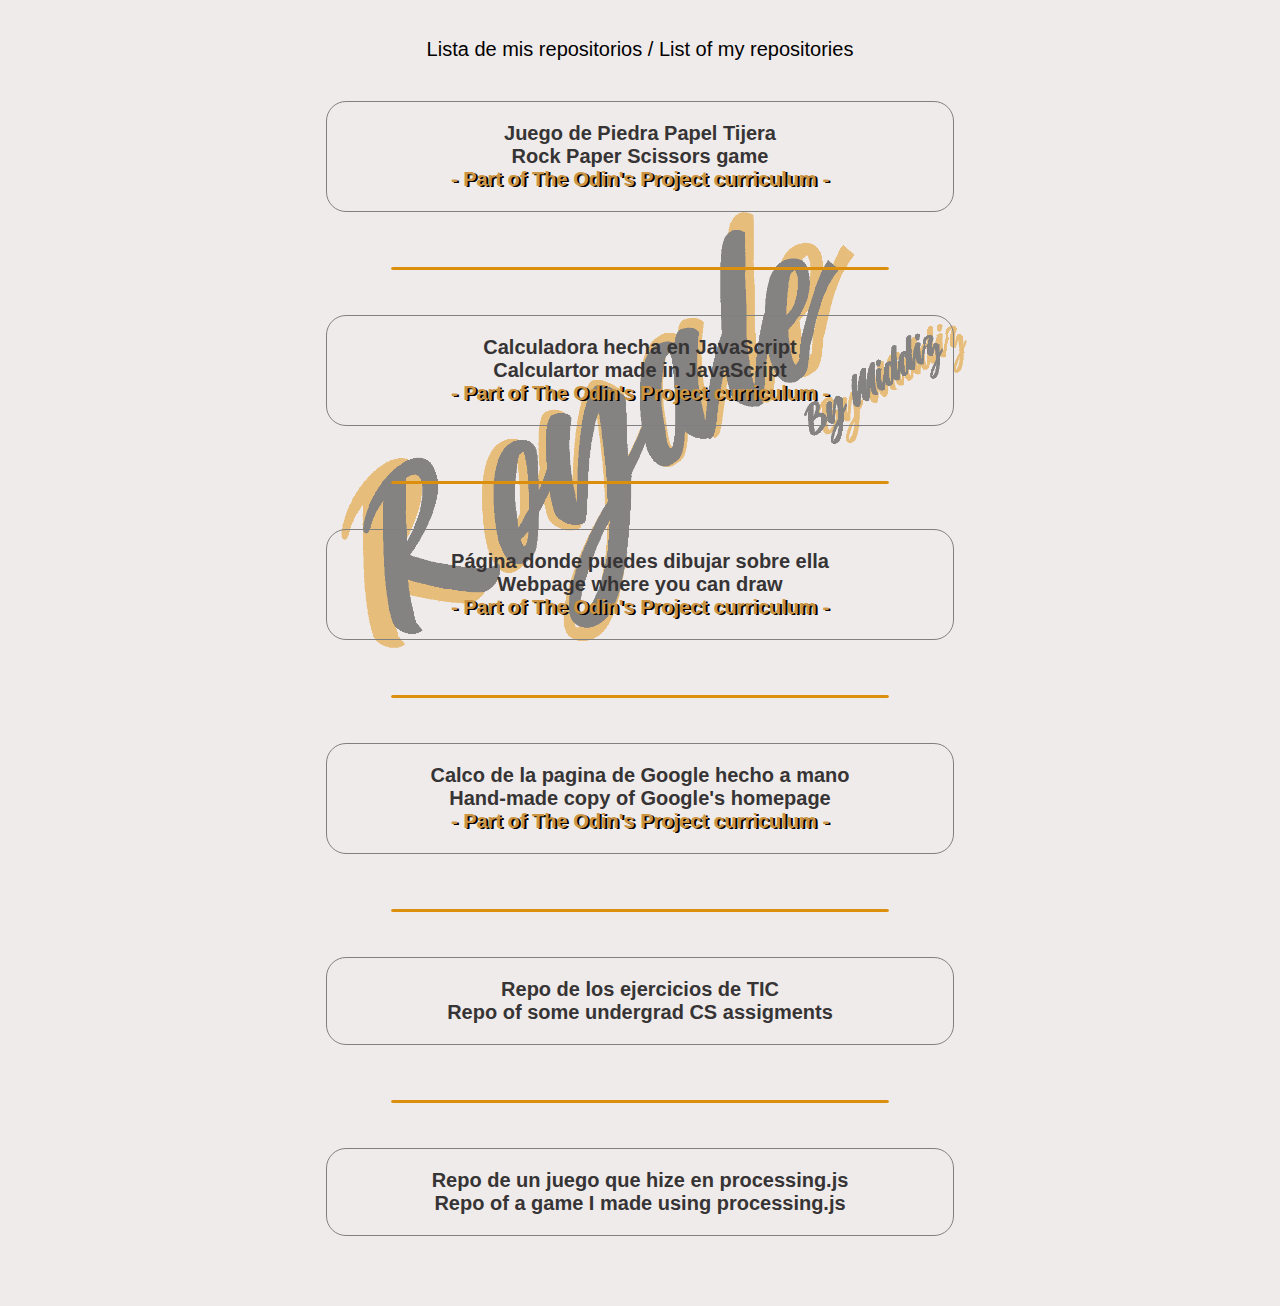
==== index.html @ 72c1b2c8 "Added calculator link" ====
<!DOCTYPE html>
<html>
    <head>
        <title>MiDDiz's projects index</title>
        <link rel="stylesheet" href="style.css">
        <link rel="shortcut icon" href="./assets/favicon.ico" type="image/x-icon">
    </head>
    <body>
        <div class="main-wrapper">
            <div class="header-repos"><ul class="repo-list">
                Lista de mis repositorios / List of my repositories
                <li class="link"><a href="https://middiz.github.io/RockPaperScissors">Juego de Piedra Papel Tijera <br> Rock Paper Scissors game <span class="odin-project"> <br>- Part of The Odin's Project curriculum -</span></a></li>
                <li><span class="breaker"></span></li>
                <li class="link"><a href="https://github.com/MiDDiz/OdinCalculator">Calculadora hecha en JavaScript <br> Calculartor made in JavaScript<span class="odin-project"> <br>- Part of The Odin's Project curriculum -</span></a></li>
                <li><span class="breaker"></span></li>
                <li class="link"><a href="https://middiz.github.io/Odin-Etch-A-Sketch">Página donde puedes dibujar sobre ella <br> Webpage where you can draw <span class="odin-project"> <br>- Part of The Odin's Project curriculum -</span></a></li>
                <li><span class="breaker"></span></li>
                <li class="link"><a href="https://middiz.github.io/odin-google-homepage">Calco de la pagina de Google hecho a mano <br> Hand-made copy of Google's homepage <span class="odin-project"> <br>- Part of The Odin's Project curriculum -</span></a></li>
                <li><span class="breaker"></span></li>
                <li class="link"><a href="https://github.com/MiDDiz/TIC-2Bach">Repo de los ejercicios de TIC <br> Repo of some undergrad CS assigments</a></li>
                <li><span class="breaker"></span></li>
                <li class="link"><a href="https://github.com/MiDDiz/JAVA.ProcessingGame">Repo de un juego que hize en processing.js <br> Repo of a game I made using processing.js</a></li>
            </ul></div>
        </div>
        
        <script src="main.js"></script>
    </body>
</html>
---- style.css ----
body{
    background:url(./assets/FirstLogo.png) fixed center;
    background-size: 80%;
    background-color: rgba(235, 229, 229, 0.753);
    font-family: Arial, Helvetica, sans-serif;
    font-size: 1.25em;
}
.main-wrapper{
    
    text-align: center;
}
.header-repos{
    
    position: absolute;
    left: 20%;
    right: 20%;
}
.odin-project{
    color: #cc9543;
    text-shadow: 2px 1px 0.5px black;
}

ul{
    list-style-type: none;
    margin: 1em;
    padding:0.5em;
}
.breaker{
    display: inline-block;
    margin: 0 auto;
    width: 70%;
    height: 1px;
    border: 1px solid #db8f0c;
    border-radius: 3.5px;
    background-color: #db8f0c;
    
}

.repo-list .link{
    padding: 1em;
    border: 1px solid grey;
    transition: 0.5s;
    border-radius: 1em;
    margin: 2em;
}

.repo-list .link:hover{
    background-color: #db8f0cc7;
    transition: 0.5s;
    /*transition-delay: 1s;*/
}
.repo-list a{
    text-decoration: dashed;
    font-weight: bolder;
}
a:link{
    color: rgb(54, 52, 52);
}
a:visited{
    color: rgb(54, 52, 52);
}
a:visited:hover{
    color: rgb(54, 52, 52);
}
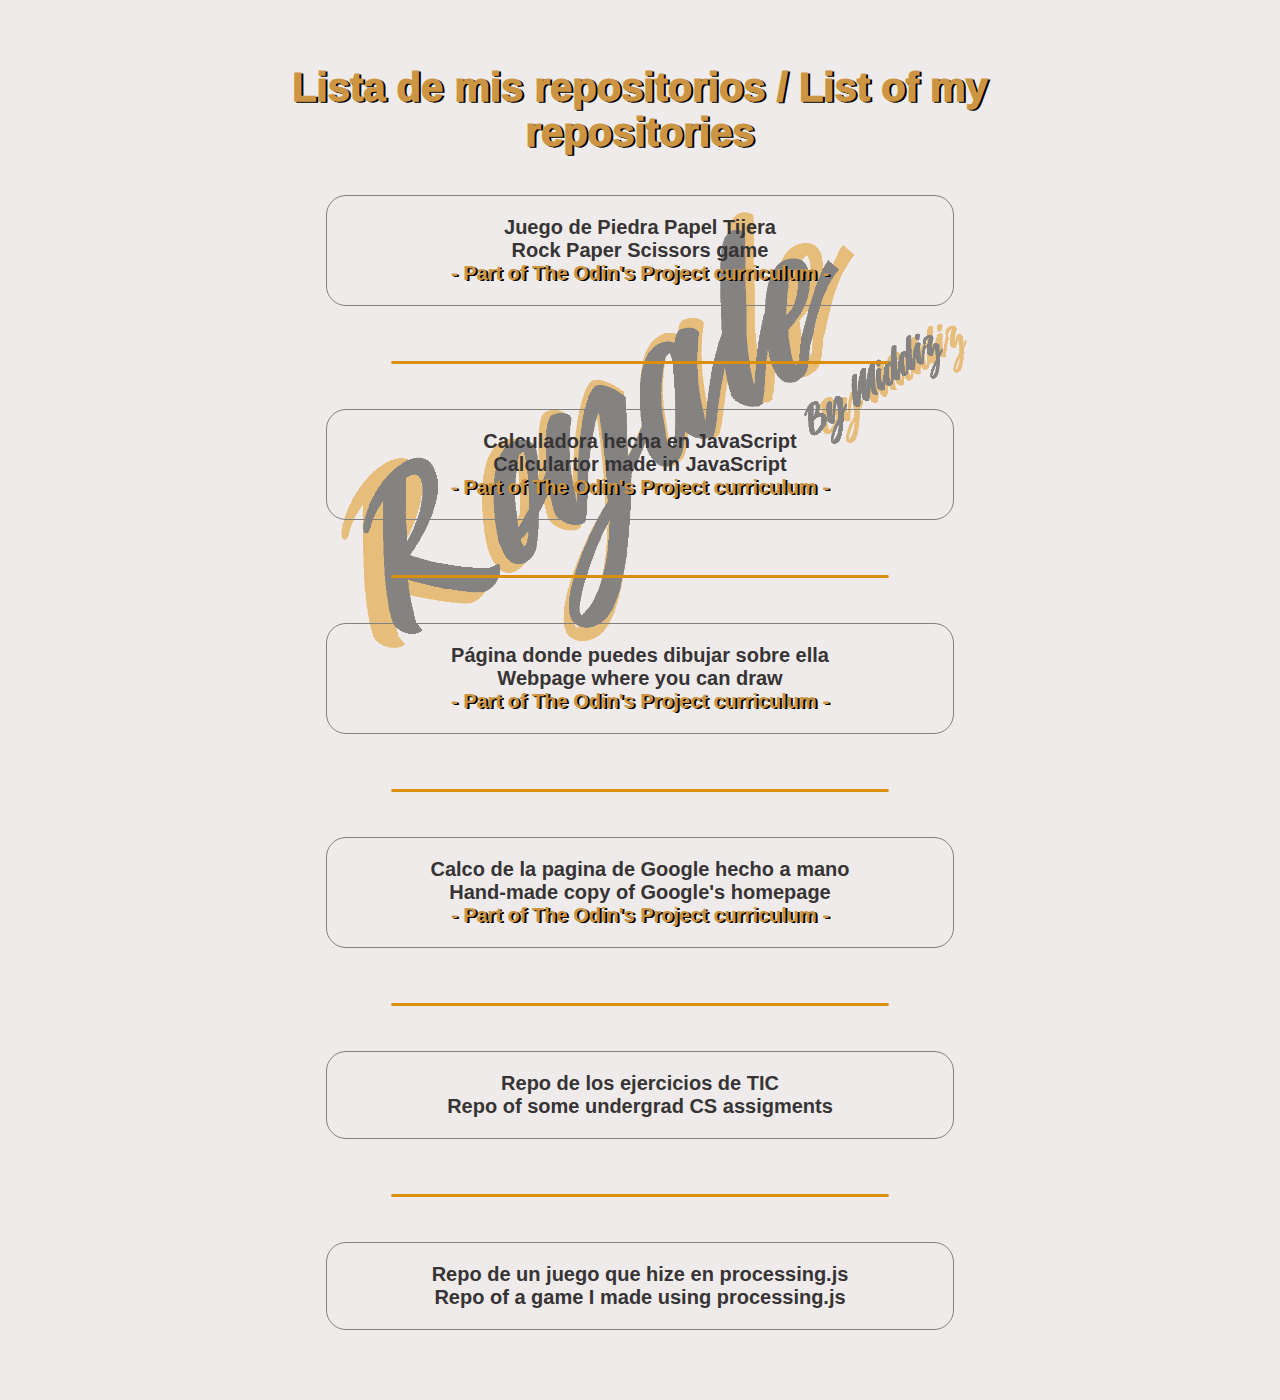
==== commit a0d2f5bd: "Merge branch 'master' of github.com:MiDDiz/main into Testing-blog" ====
--- a/index.html
+++ b/index.html
@@ -2,13 +2,13 @@
 <html>
     <head>
         <title>MiDDiz's projects index</title>
-        <link rel="stylesheet" href="style.css">
+        <link rel="stylesheet" href="./Styles/repo-style.css">
         <link rel="shortcut icon" href="./assets/favicon.ico" type="image/x-icon">
     </head>
     <body>
         <div class="main-wrapper">
             <div class="header-repos"><ul class="repo-list">
-                Lista de mis repositorios / List of my repositories
+                <h1>Lista de mis repositorios / List of my repositories</h1>
                 <li class="link"><a href="https://middiz.github.io/RockPaperScissors">Juego de Piedra Papel Tijera <br> Rock Paper Scissors game <span class="odin-project"> <br>- Part of The Odin's Project curriculum -</span></a></li>
                 <li><span class="breaker"></span></li>
                 <li class="link"><a href="https://github.com/MiDDiz/OdinCalculator">Calculadora hecha en JavaScript <br> Calculartor made in JavaScript<span class="odin-project"> <br>- Part of The Odin's Project curriculum -</span></a></li>
@@ -20,9 +20,10 @@
                 <li class="link"><a href="https://github.com/MiDDiz/TIC-2Bach">Repo de los ejercicios de TIC <br> Repo of some undergrad CS assigments</a></li>
                 <li><span class="breaker"></span></li>
                 <li class="link"><a href="https://github.com/MiDDiz/JAVA.ProcessingGame">Repo de un juego que hize en processing.js <br> Repo of a game I made using processing.js</a></li>
+                
             </ul></div>
         </div>
         
-        <script src="main.js"></script>
+        <script src="Scripts/main.js"></script>
     </body>
 </html>--- a/Styles/repo-style.css
+++ b/Styles/repo-style.css
@@ -0,0 +1,72 @@
+
+body{
+    background:url(../assets/FirstLogo.png) fixed center;
+    background-size: 80%;
+    background-color: rgba(235, 229, 229, 0.753);
+    font-family: Arial, Helvetica, sans-serif;
+    font-size: 1.25em;
+}
+.main-wrapper{
+    
+    text-align: center;
+}
+.header-repos{
+    
+    position: absolute;
+    left: 20%;
+    right: 20%;
+}
+h1{
+    font-size: 2em;
+    font-weight: 1000;
+    color: #cc9543;
+    text-shadow: 2px 1px 0.5px black;
+}
+
+.odin-project{
+    color: #cc9543;
+    text-shadow: 2px 1px 0.5px black;
+}
+
+ul{
+    list-style-type: none;
+    margin: 1em;
+    padding:0.5em;
+}
+.breaker{
+    display: inline-block;
+    margin: 0 auto;
+    width: 70%;
+    height: 1px;
+    border: 1px solid #db8f0c;
+    border-radius: 3.5px;
+    background-color: #db8f0c;
+    
+}
+
+.repo-list .link{
+    padding: 1em;
+    border: 1px solid grey;
+    transition: 0.5s;
+    border-radius: 1em;
+    margin: 2em;
+}
+
+.repo-list .link:hover{
+    background-color: #db8f0cc7;
+    transition: 0.5s;
+    /*transition-delay: 1s;*/
+}
+.repo-list a{
+    text-decoration: dashed;
+    font-weight: bolder;
+}
+a:link{
+    color: rgb(54, 52, 52);
+}
+a:visited{
+    color: rgb(54, 52, 52);
+}
+a:visited:hover{
+    color: rgb(54, 52, 52);
+}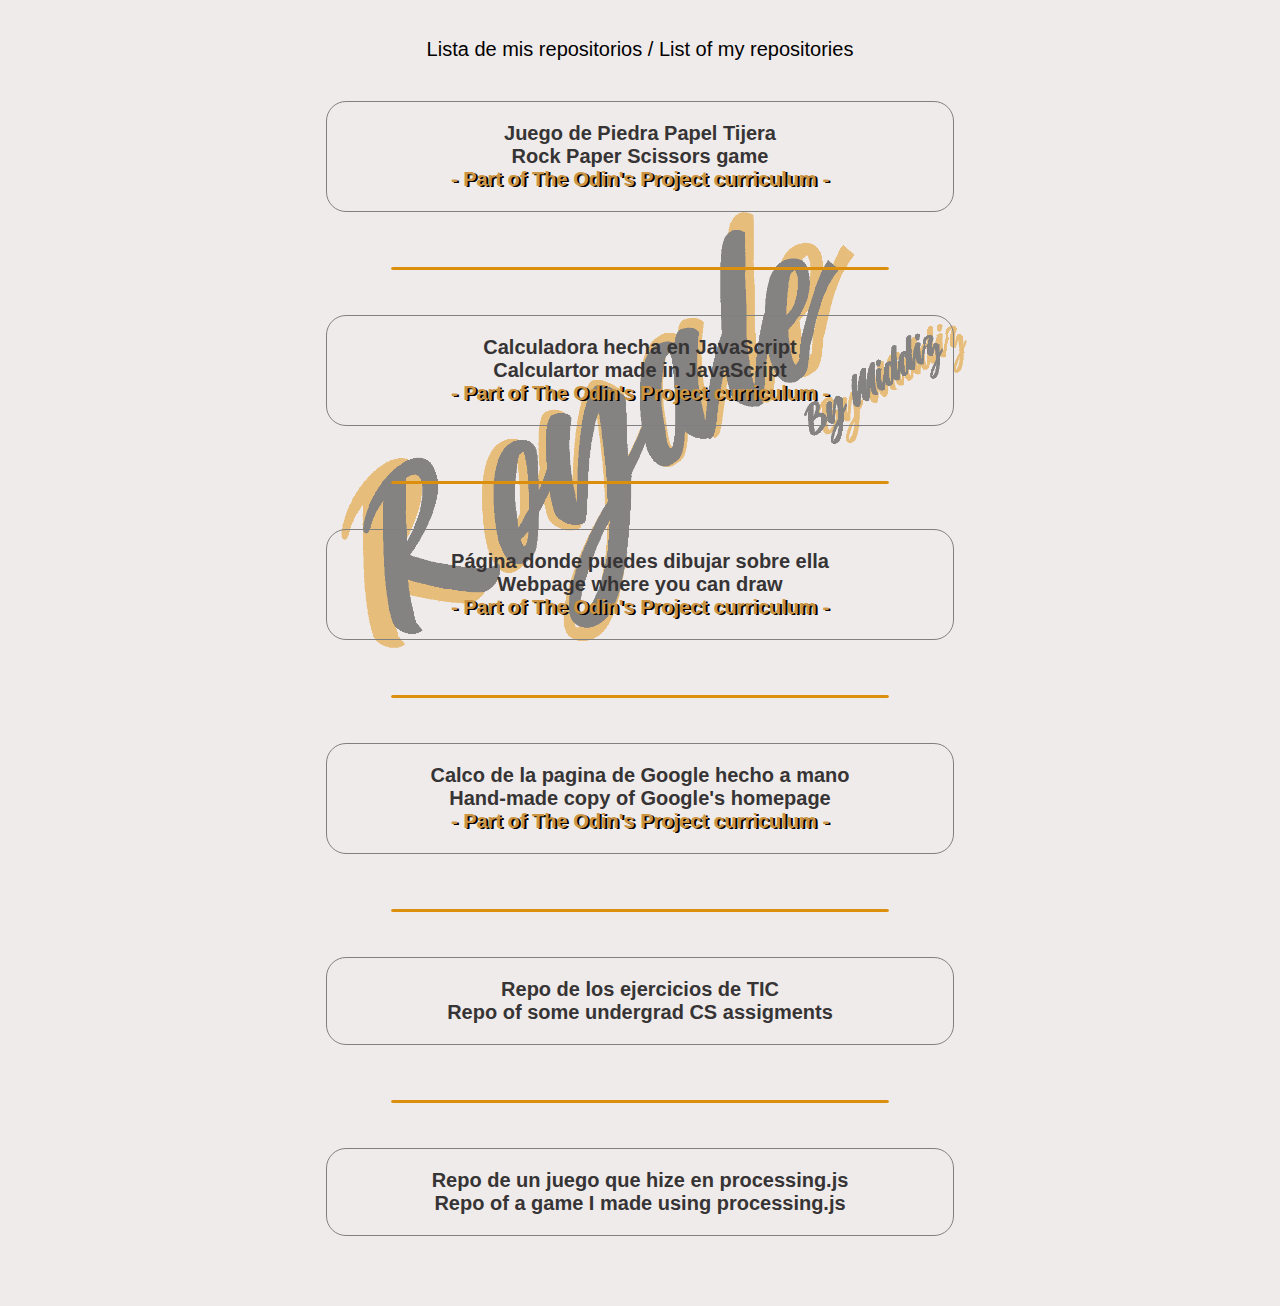
==== commit f7ca85d6: "Fixed calculator link" ====
--- a/index.html
+++ b/index.html
@@ -2,16 +2,16 @@
 <html>
     <head>
         <title>MiDDiz's projects index</title>
-        <link rel="stylesheet" href="./Styles/repo-style.css">
+        <link rel="stylesheet" href="style.css">
         <link rel="shortcut icon" href="./assets/favicon.ico" type="image/x-icon">
     </head>
     <body>
         <div class="main-wrapper">
             <div class="header-repos"><ul class="repo-list">
-                <h1>Lista de mis repositorios / List of my repositories</h1>
+                Lista de mis repositorios / List of my repositories
                 <li class="link"><a href="https://middiz.github.io/RockPaperScissors">Juego de Piedra Papel Tijera <br> Rock Paper Scissors game <span class="odin-project"> <br>- Part of The Odin's Project curriculum -</span></a></li>
                 <li><span class="breaker"></span></li>
-                <li class="link"><a href="https://github.com/MiDDiz/OdinCalculator">Calculadora hecha en JavaScript <br> Calculartor made in JavaScript<span class="odin-project"> <br>- Part of The Odin's Project curriculum -</span></a></li>
+                <li class="link"><a href="https://middiz.github.io/OdinCalculator">Calculadora hecha en JavaScript <br> Calculartor made in JavaScript<span class="odin-project"> <br>- Part of The Odin's Project curriculum -</span></a></li>
                 <li><span class="breaker"></span></li>
                 <li class="link"><a href="https://middiz.github.io/Odin-Etch-A-Sketch">Página donde puedes dibujar sobre ella <br> Webpage where you can draw <span class="odin-project"> <br>- Part of The Odin's Project curriculum -</span></a></li>
                 <li><span class="breaker"></span></li>
@@ -20,10 +20,9 @@
                 <li class="link"><a href="https://github.com/MiDDiz/TIC-2Bach">Repo de los ejercicios de TIC <br> Repo of some undergrad CS assigments</a></li>
                 <li><span class="breaker"></span></li>
                 <li class="link"><a href="https://github.com/MiDDiz/JAVA.ProcessingGame">Repo de un juego que hize en processing.js <br> Repo of a game I made using processing.js</a></li>
-                
             </ul></div>
         </div>
         
-        <script src="Scripts/main.js"></script>
+        <script src="main.js"></script>
     </body>
 </html>--- a/style.css
+++ b/style.css
@@ -0,0 +1,65 @@
+
+body{
+    background:url(./assets/FirstLogo.png) fixed center;
+    background-size: 80%;
+    background-color: rgba(235, 229, 229, 0.753);
+    font-family: Arial, Helvetica, sans-serif;
+    font-size: 1.25em;
+}
+.main-wrapper{
+    
+    text-align: center;
+}
+.header-repos{
+    
+    position: absolute;
+    left: 20%;
+    right: 20%;
+}
+.odin-project{
+    color: #cc9543;
+    text-shadow: 2px 1px 0.5px black;
+}
+
+ul{
+    list-style-type: none;
+    margin: 1em;
+    padding:0.5em;
+}
+.breaker{
+    display: inline-block;
+    margin: 0 auto;
+    width: 70%;
+    height: 1px;
+    border: 1px solid #db8f0c;
+    border-radius: 3.5px;
+    background-color: #db8f0c;
+    
+}
+
+.repo-list .link{
+    padding: 1em;
+    border: 1px solid grey;
+    transition: 0.5s;
+    border-radius: 1em;
+    margin: 2em;
+}
+
+.repo-list .link:hover{
+    background-color: #db8f0cc7;
+    transition: 0.5s;
+    /*transition-delay: 1s;*/
+}
+.repo-list a{
+    text-decoration: dashed;
+    font-weight: bolder;
+}
+a:link{
+    color: rgb(54, 52, 52);
+}
+a:visited{
+    color: rgb(54, 52, 52);
+}
+a:visited:hover{
+    color: rgb(54, 52, 52);
+}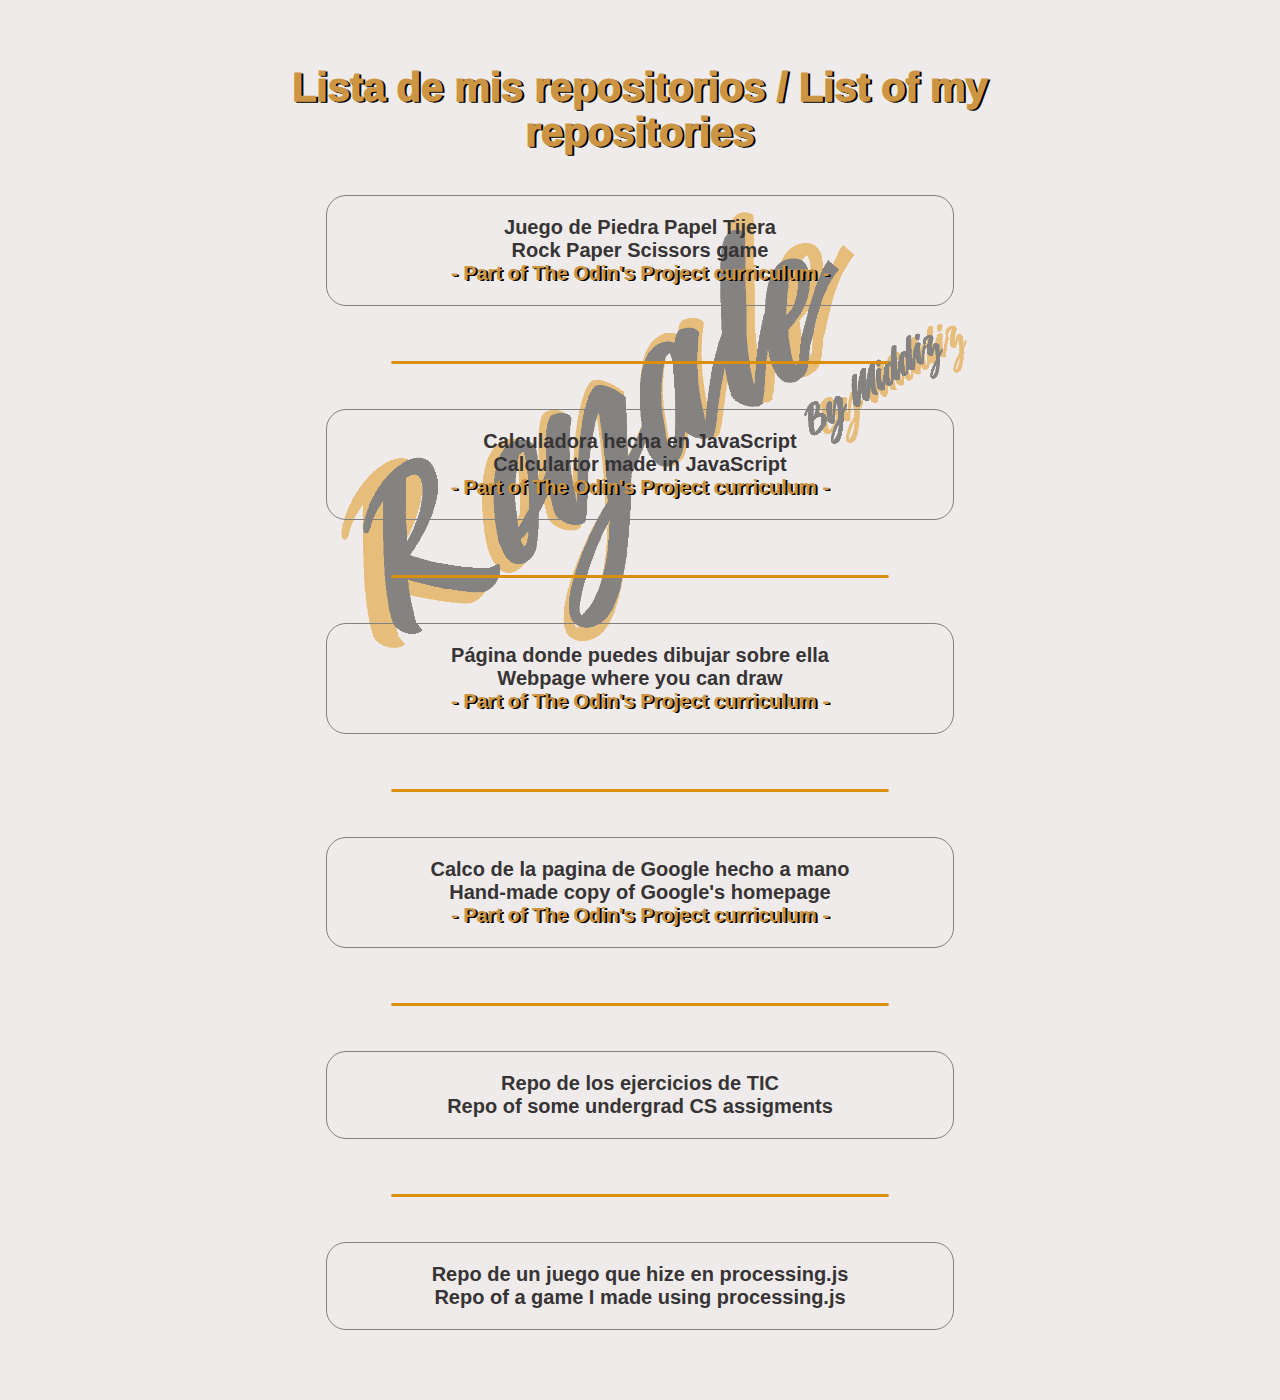
==== commit f3a85109: "Merge branch 'master' of github.com:MiDDiz/main into Testing-blog" ====
--- a/index.html
+++ b/index.html
@@ -2,13 +2,13 @@
 <html>
     <head>
         <title>MiDDiz's projects index</title>
-        <link rel="stylesheet" href="style.css">
+        <link rel="stylesheet" href="./Styles/repo-style.css">
         <link rel="shortcut icon" href="./assets/favicon.ico" type="image/x-icon">
     </head>
     <body>
         <div class="main-wrapper">
             <div class="header-repos"><ul class="repo-list">
-                Lista de mis repositorios / List of my repositories
+                <h1>Lista de mis repositorios / List of my repositories</h1>
                 <li class="link"><a href="https://middiz.github.io/RockPaperScissors">Juego de Piedra Papel Tijera <br> Rock Paper Scissors game <span class="odin-project"> <br>- Part of The Odin's Project curriculum -</span></a></li>
                 <li><span class="breaker"></span></li>
                 <li class="link"><a href="https://middiz.github.io/OdinCalculator">Calculadora hecha en JavaScript <br> Calculartor made in JavaScript<span class="odin-project"> <br>- Part of The Odin's Project curriculum -</span></a></li>
@@ -20,9 +20,10 @@
                 <li class="link"><a href="https://github.com/MiDDiz/TIC-2Bach">Repo de los ejercicios de TIC <br> Repo of some undergrad CS assigments</a></li>
                 <li><span class="breaker"></span></li>
                 <li class="link"><a href="https://github.com/MiDDiz/JAVA.ProcessingGame">Repo de un juego que hize en processing.js <br> Repo of a game I made using processing.js</a></li>
+                
             </ul></div>
         </div>
         
-        <script src="main.js"></script>
+        <script src="Scripts/main.js"></script>
     </body>
 </html>--- a/Styles/repo-style.css
+++ b/Styles/repo-style.css
@@ -0,0 +1,72 @@
+
+body{
+    background:url(../assets/FirstLogo.png) fixed center;
+    background-size: 80%;
+    background-color: rgba(235, 229, 229, 0.753);
+    font-family: Arial, Helvetica, sans-serif;
+    font-size: 1.25em;
+}
+.main-wrapper{
+    
+    text-align: center;
+}
+.header-repos{
+    
+    position: absolute;
+    left: 20%;
+    right: 20%;
+}
+h1{
+    font-size: 2em;
+    font-weight: 1000;
+    color: #cc9543;
+    text-shadow: 2px 1px 0.5px black;
+}
+
+.odin-project{
+    color: #cc9543;
+    text-shadow: 2px 1px 0.5px black;
+}
+
+ul{
+    list-style-type: none;
+    margin: 1em;
+    padding:0.5em;
+}
+.breaker{
+    display: inline-block;
+    margin: 0 auto;
+    width: 70%;
+    height: 1px;
+    border: 1px solid #db8f0c;
+    border-radius: 3.5px;
+    background-color: #db8f0c;
+    
+}
+
+.repo-list .link{
+    padding: 1em;
+    border: 1px solid grey;
+    transition: 0.5s;
+    border-radius: 1em;
+    margin: 2em;
+}
+
+.repo-list .link:hover{
+    background-color: #db8f0cc7;
+    transition: 0.5s;
+    /*transition-delay: 1s;*/
+}
+.repo-list a{
+    text-decoration: dashed;
+    font-weight: bolder;
+}
+a:link{
+    color: rgb(54, 52, 52);
+}
+a:visited{
+    color: rgb(54, 52, 52);
+}
+a:visited:hover{
+    color: rgb(54, 52, 52);
+}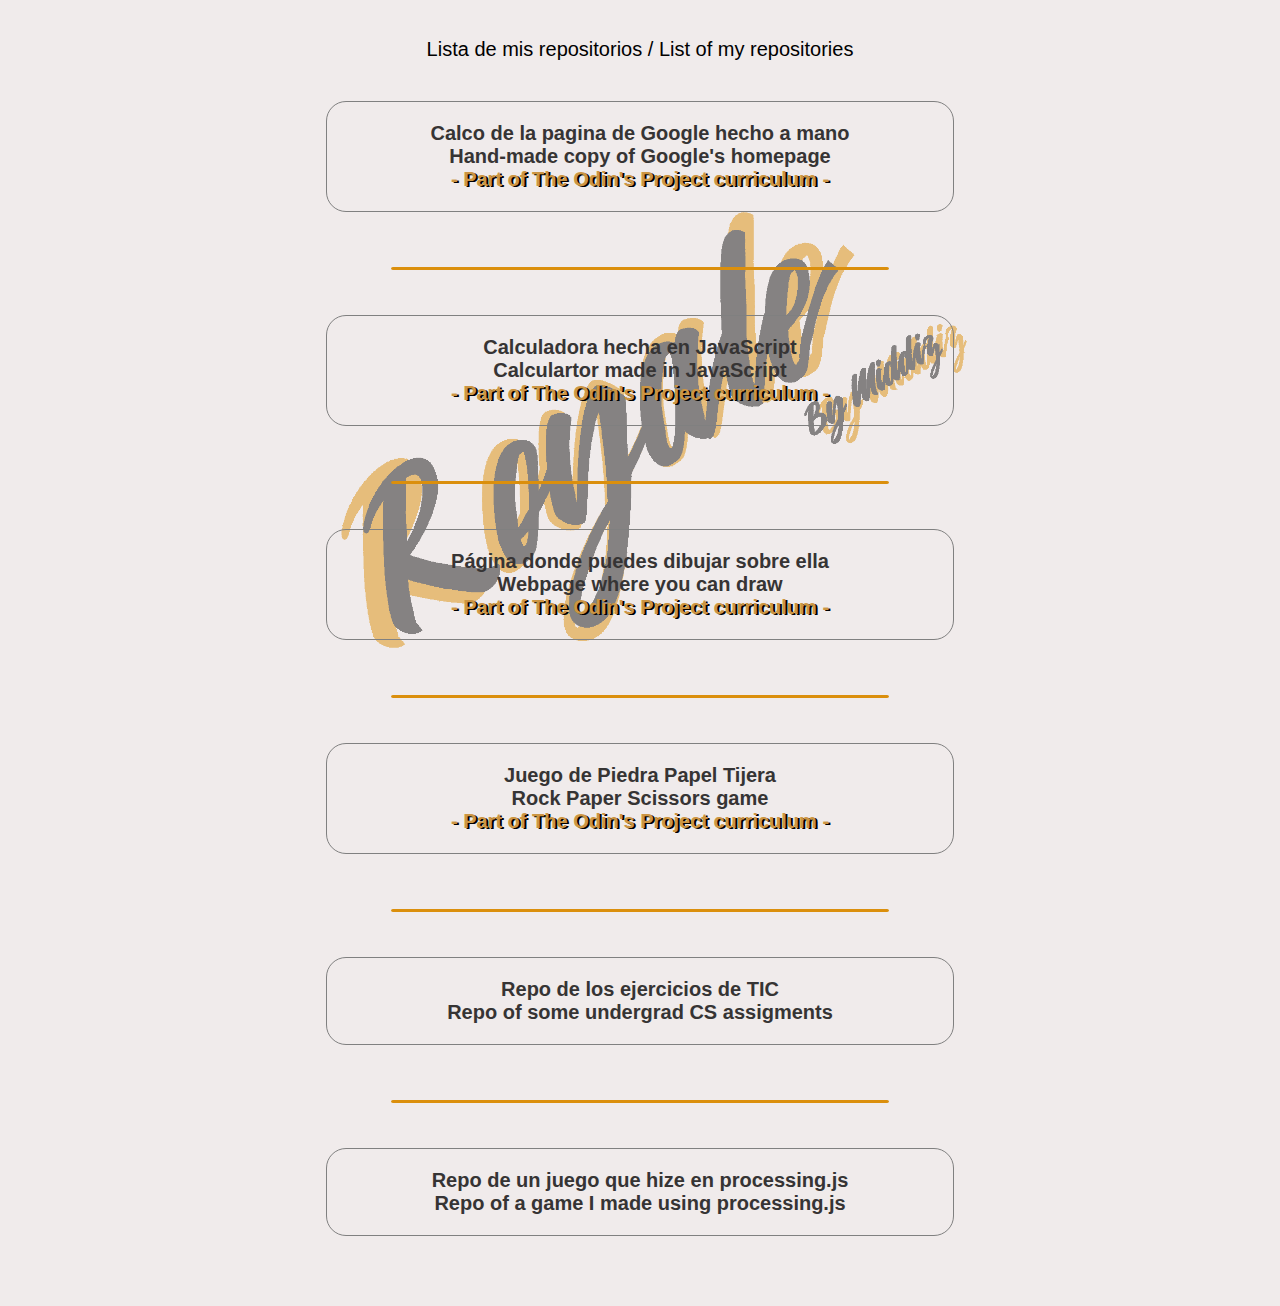
==== commit 904f49c5: "Changed order" ====
--- a/index.html
+++ b/index.html
@@ -2,28 +2,27 @@
 <html>
     <head>
         <title>MiDDiz's projects index</title>
-        <link rel="stylesheet" href="./Styles/repo-style.css">
+        <link rel="stylesheet" href="style.css">
         <link rel="shortcut icon" href="./assets/favicon.ico" type="image/x-icon">
     </head>
     <body>
         <div class="main-wrapper">
             <div class="header-repos"><ul class="repo-list">
-                <h1>Lista de mis repositorios / List of my repositories</h1>
-                <li class="link"><a href="https://middiz.github.io/RockPaperScissors">Juego de Piedra Papel Tijera <br> Rock Paper Scissors game <span class="odin-project"> <br>- Part of The Odin's Project curriculum -</span></a></li>
+                Lista de mis repositorios / List of my repositories
+                <li class="link"><a href="https://middiz.github.io/odin-google-homepage">Calco de la pagina de Google hecho a mano <br> Hand-made copy of Google's homepage <span class="odin-project"> <br>- Part of The Odin's Project curriculum -</span></a></li>
                 <li><span class="breaker"></span></li>
                 <li class="link"><a href="https://middiz.github.io/OdinCalculator">Calculadora hecha en JavaScript <br> Calculartor made in JavaScript<span class="odin-project"> <br>- Part of The Odin's Project curriculum -</span></a></li>
                 <li><span class="breaker"></span></li>
                 <li class="link"><a href="https://middiz.github.io/Odin-Etch-A-Sketch">Página donde puedes dibujar sobre ella <br> Webpage where you can draw <span class="odin-project"> <br>- Part of The Odin's Project curriculum -</span></a></li>
                 <li><span class="breaker"></span></li>
-                <li class="link"><a href="https://middiz.github.io/odin-google-homepage">Calco de la pagina de Google hecho a mano <br> Hand-made copy of Google's homepage <span class="odin-project"> <br>- Part of The Odin's Project curriculum -</span></a></li>
+                <li class="link"><a href="https://middiz.github.io/RockPaperScissors">Juego de Piedra Papel Tijera <br> Rock Paper Scissors game <span class="odin-project"> <br>- Part of The Odin's Project curriculum -</span></a></li>
                 <li><span class="breaker"></span></li>
                 <li class="link"><a href="https://github.com/MiDDiz/TIC-2Bach">Repo de los ejercicios de TIC <br> Repo of some undergrad CS assigments</a></li>
                 <li><span class="breaker"></span></li>
                 <li class="link"><a href="https://github.com/MiDDiz/JAVA.ProcessingGame">Repo de un juego que hize en processing.js <br> Repo of a game I made using processing.js</a></li>
-                
             </ul></div>
         </div>
         
-        <script src="Scripts/main.js"></script>
+        <script src="main.js"></script>
     </body>
 </html>--- a/style.css
+++ b/style.css
@@ -0,0 +1,65 @@
+
+body{
+    background:url(./assets/FirstLogo.png) fixed center;
+    background-size: 80%;
+    background-color: rgba(235, 229, 229, 0.753);
+    font-family: Arial, Helvetica, sans-serif;
+    font-size: 1.25em;
+}
+.main-wrapper{
+    
+    text-align: center;
+}
+.header-repos{
+    
+    position: absolute;
+    left: 20%;
+    right: 20%;
+}
+.odin-project{
+    color: #cc9543;
+    text-shadow: 2px 1px 0.5px black;
+}
+
+ul{
+    list-style-type: none;
+    margin: 1em;
+    padding:0.5em;
+}
+.breaker{
+    display: inline-block;
+    margin: 0 auto;
+    width: 70%;
+    height: 1px;
+    border: 1px solid #db8f0c;
+    border-radius: 3.5px;
+    background-color: #db8f0c;
+    
+}
+
+.repo-list .link{
+    padding: 1em;
+    border: 1px solid grey;
+    transition: 0.5s;
+    border-radius: 1em;
+    margin: 2em;
+}
+
+.repo-list .link:hover{
+    background-color: #db8f0cc7;
+    transition: 0.5s;
+    /*transition-delay: 1s;*/
+}
+.repo-list a{
+    text-decoration: dashed;
+    font-weight: bolder;
+}
+a:link{
+    color: rgb(54, 52, 52);
+}
+a:visited{
+    color: rgb(54, 52, 52);
+}
+a:visited:hover{
+    color: rgb(54, 52, 52);
+}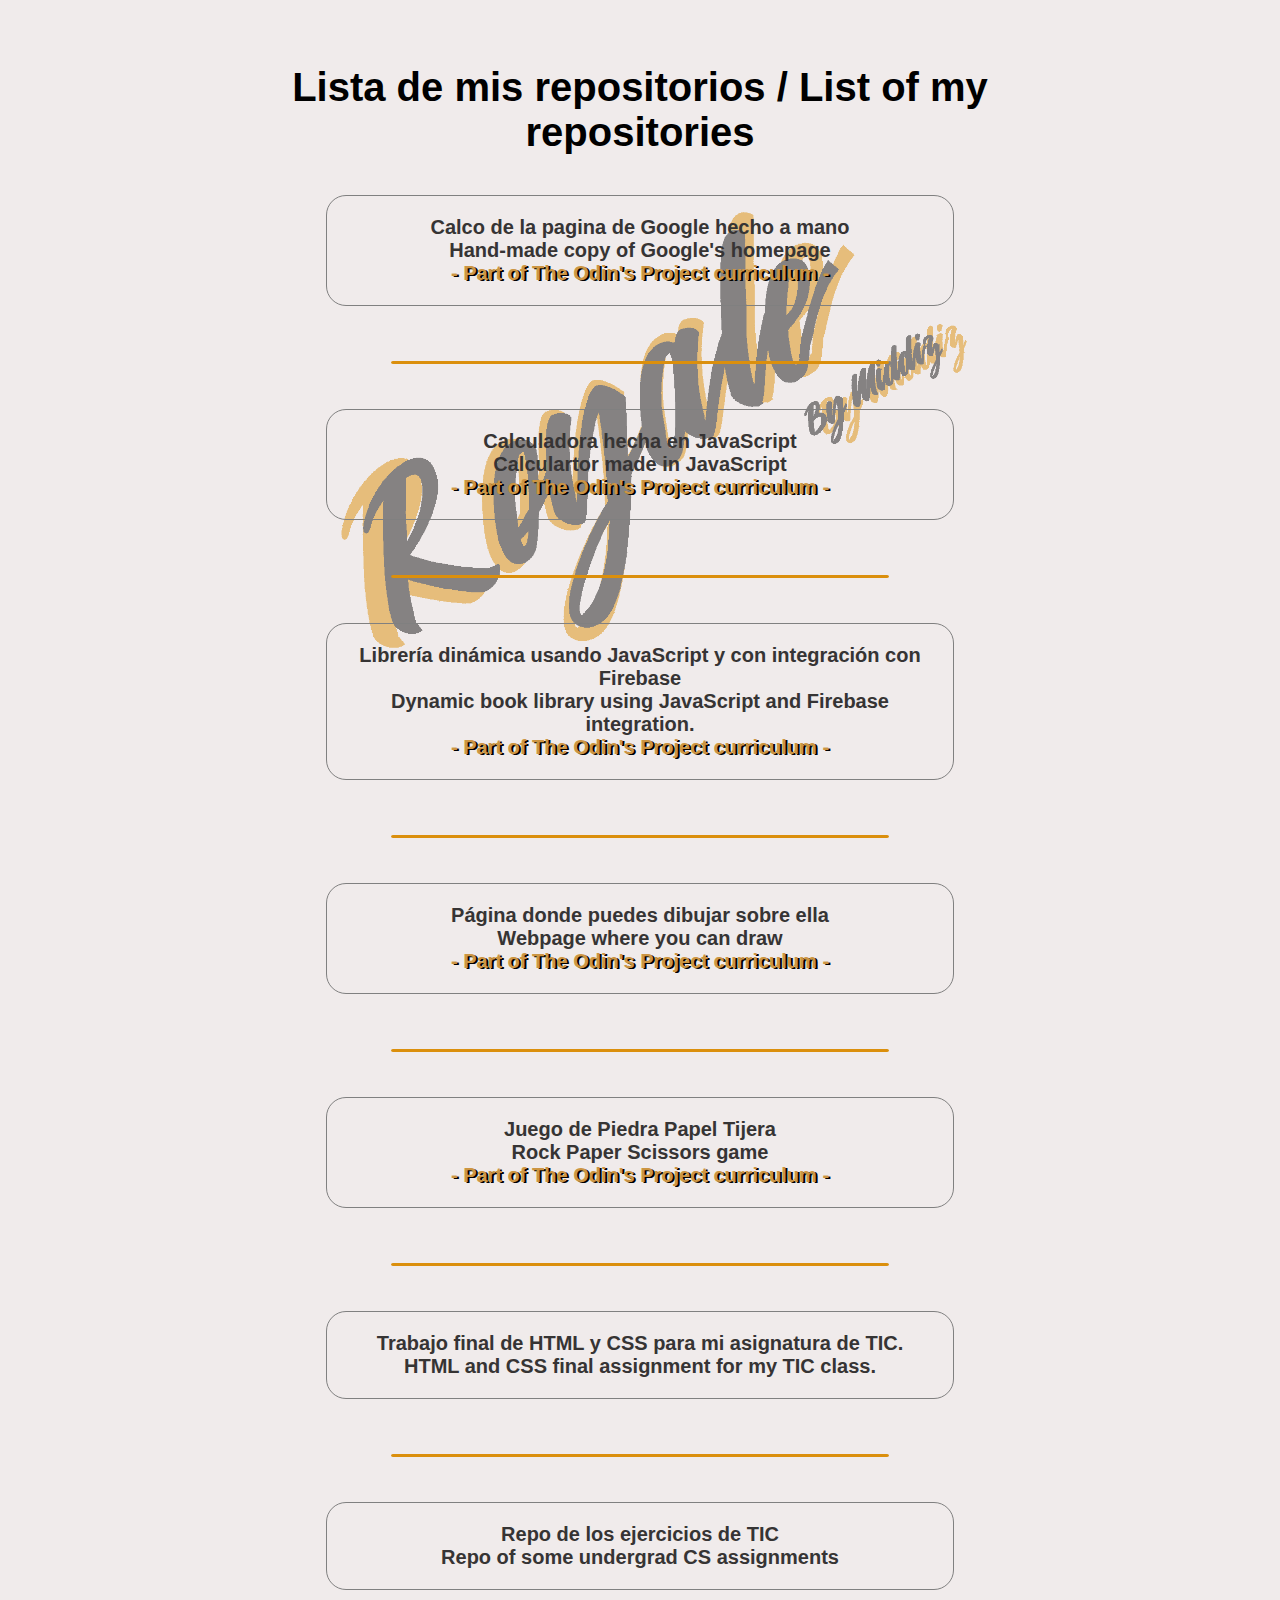
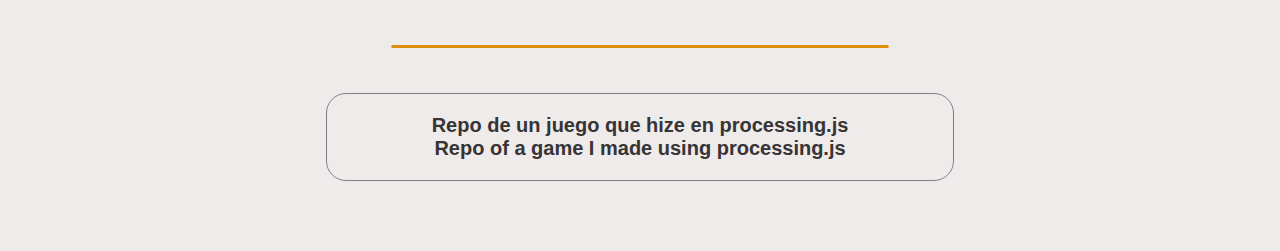
==== commit a2f6ad1e: "Indexed Library and Final TIC. Fixed a typo and added template through comments" ====
--- a/index.html
+++ b/index.html
@@ -1,28 +1,39 @@
-<!DOCTYPE html>
-<html>
-    <head>
-        <title>MiDDiz's projects index</title>
-        <link rel="stylesheet" href="style.css">
-        <link rel="shortcut icon" href="./assets/favicon.ico" type="image/x-icon">
-    </head>
-    <body>
-        <div class="main-wrapper">
-            <div class="header-repos"><ul class="repo-list">
-                Lista de mis repositorios / List of my repositories
-                <li class="link"><a href="https://middiz.github.io/odin-google-homepage">Calco de la pagina de Google hecho a mano <br> Hand-made copy of Google's homepage <span class="odin-project"> <br>- Part of The Odin's Project curriculum -</span></a></li>
-                <li><span class="breaker"></span></li>
-                <li class="link"><a href="https://middiz.github.io/OdinCalculator">Calculadora hecha en JavaScript <br> Calculartor made in JavaScript<span class="odin-project"> <br>- Part of The Odin's Project curriculum -</span></a></li>
-                <li><span class="breaker"></span></li>
-                <li class="link"><a href="https://middiz.github.io/Odin-Etch-A-Sketch">Página donde puedes dibujar sobre ella <br> Webpage where you can draw <span class="odin-project"> <br>- Part of The Odin's Project curriculum -</span></a></li>
-                <li><span class="breaker"></span></li>
-                <li class="link"><a href="https://middiz.github.io/RockPaperScissors">Juego de Piedra Papel Tijera <br> Rock Paper Scissors game <span class="odin-project"> <br>- Part of The Odin's Project curriculum -</span></a></li>
-                <li><span class="breaker"></span></li>
-                <li class="link"><a href="https://github.com/MiDDiz/TIC-2Bach">Repo de los ejercicios de TIC <br> Repo of some undergrad CS assigments</a></li>
-                <li><span class="breaker"></span></li>
-                <li class="link"><a href="https://github.com/MiDDiz/JAVA.ProcessingGame">Repo de un juego que hize en processing.js <br> Repo of a game I made using processing.js</a></li>
-            </ul></div>
-        </div>
-        
-        <script src="main.js"></script>
-    </body>
+<!DOCTYPE html>
+<html>
+    <head>
+        <title>MiDDiz's projects index</title>
+        <link rel="stylesheet" href="style.css">
+        <link rel="shortcut icon" href="./assets/favicon.ico" type="image/x-icon">
+    </head>
+    <body>
+        <div class="main-wrapper">
+
+            <!-- Each element has this structure: 
+                <li class="link"><a href=""> Line1  <br>  Line2  <br><span class="odin-project">- Part of The Odin's Project curriculum -</span></a></li>
+                <li><span class="breaker"></span></li>
+            -->
+
+
+            <div class="header-repos"><ul class="repo-list">
+                <h1>Lista de mis repositorios / List of my repositories</h1>
+                <li class="link"><a href="https://middiz.github.io/odin-google-homepage">Calco de la pagina de Google hecho a mano <br> Hand-made copy of Google's homepage <span class="odin-project"> <br>- Part of The Odin's Project curriculum -</span></a></li>
+                <li><span class="breaker"></span></li>
+                <li class="link"><a href="https://middiz.github.io/OdinCalculator">Calculadora hecha en JavaScript <br> Calculartor made in JavaScript<span class="odin-project"> <br>- Part of The Odin's Project curriculum -</span></a></li>
+                <li><span class="breaker"></span></li>
+                <li class="link"><a href="https://middiz.github.io/OdinJSLibrary"> Librería dinámica usando JavaScript y con integración con Firebase  <br>  Dynamic book library using JavaScript and Firebase integration.  <br><span class="odin-project">- Part of The Odin's Project curriculum -</span></a></li>
+                <li><span class="breaker"></span></li>
+                <li class="link"><a href="https://middiz.github.io/Odin-Etch-A-Sketch">Página donde puedes dibujar sobre ella <br> Webpage where you can draw <span class="odin-project"> <br>- Part of The Odin's Project curriculum -</span></a></li>
+                <li><span class="breaker"></span></li>
+                <li class="link"><a href="https://middiz.github.io/RockPaperScissors">Juego de Piedra Papel Tijera <br> Rock Paper Scissors game <span class="odin-project"> <br>- Part of The Odin's Project curriculum -</span></a></li>
+                <li><span class="breaker"></span></li>
+                <li class="link"><a href="https://middiz.github.io/TIC-Seguridad"> Trabajo final de HTML y CSS para mi asignatura de TIC.   <br>  HTML and CSS final assignment for my TIC class.</a></li>
+                <li><span class="breaker"></span></li>
+                <li class="link"><a href="https://github.com/MiDDiz/TIC-2Bach">Repo de los ejercicios de TIC <br> Repo of some undergrad CS assignments</a></li>
+                <li><span class="breaker"></span></li>
+                <li class="link"><a href="https://github.com/MiDDiz/JAVA.ProcessingGame">Repo de un juego que hize en processing.js <br> Repo of a game I made using processing.js</a></li>
+            </ul></div>
+        </div>
+        
+        <script src="main.js"></script>
+    </body>
 </html>--- a/style.css
+++ b/style.css
@@ -1,65 +1,65 @@
-
-body{
-    background:url(./assets/FirstLogo.png) fixed center;
-    background-size: 80%;
-    background-color: rgba(235, 229, 229, 0.753);
-    font-family: Arial, Helvetica, sans-serif;
-    font-size: 1.25em;
-}
-.main-wrapper{
-    
-    text-align: center;
-}
-.header-repos{
-    
-    position: absolute;
-    left: 20%;
-    right: 20%;
-}
-.odin-project{
-    color: #cc9543;
-    text-shadow: 2px 1px 0.5px black;
-}
-
-ul{
-    list-style-type: none;
-    margin: 1em;
-    padding:0.5em;
-}
-.breaker{
-    display: inline-block;
-    margin: 0 auto;
-    width: 70%;
-    height: 1px;
-    border: 1px solid #db8f0c;
-    border-radius: 3.5px;
-    background-color: #db8f0c;
-    
-}
-
-.repo-list .link{
-    padding: 1em;
-    border: 1px solid grey;
-    transition: 0.5s;
-    border-radius: 1em;
-    margin: 2em;
-}
-
-.repo-list .link:hover{
-    background-color: #db8f0cc7;
-    transition: 0.5s;
-    /*transition-delay: 1s;*/
-}
-.repo-list a{
-    text-decoration: dashed;
-    font-weight: bolder;
-}
-a:link{
-    color: rgb(54, 52, 52);
-}
-a:visited{
-    color: rgb(54, 52, 52);
-}
-a:visited:hover{
-    color: rgb(54, 52, 52);
+
+body{
+    background:url(./assets/FirstLogo.png) fixed center;
+    background-size: 80%;
+    background-color: rgba(235, 229, 229, 0.753);
+    font-family: Arial, Helvetica, sans-serif;
+    font-size: 1.25em;
+}
+.main-wrapper{
+    
+    text-align: center;
+}
+.header-repos{
+    
+    position: absolute;
+    left: 20%;
+    right: 20%;
+}
+.odin-project{
+    color: #cc9543;
+    text-shadow: 2px 1px 0.5px black;
+}
+
+ul{
+    list-style-type: none;
+    margin: 1em;
+    padding:0.5em;
+}
+.breaker{
+    display: inline-block;
+    margin: 0 auto;
+    width: 70%;
+    height: 1px;
+    border: 1px solid #db8f0c;
+    border-radius: 3.5px;
+    background-color: #db8f0c;
+    
+}
+
+.repo-list .link{
+    padding: 1em;
+    border: 1px solid grey;
+    transition: 0.5s;
+    border-radius: 1em;
+    margin: 2em;
+}
+
+.repo-list .link:hover{
+    background-color: #db8f0cc7;
+    transition: 0.5s;
+    /*transition-delay: 1s;*/
+}
+.repo-list a{
+    text-decoration: dashed;
+    font-weight: bolder;
+}
+a:link{
+    color: rgb(54, 52, 52);
+}
+a:visited{
+    color: rgb(54, 52, 52);
+}
+a:visited:hover{
+    color: rgb(54, 52, 52);
 }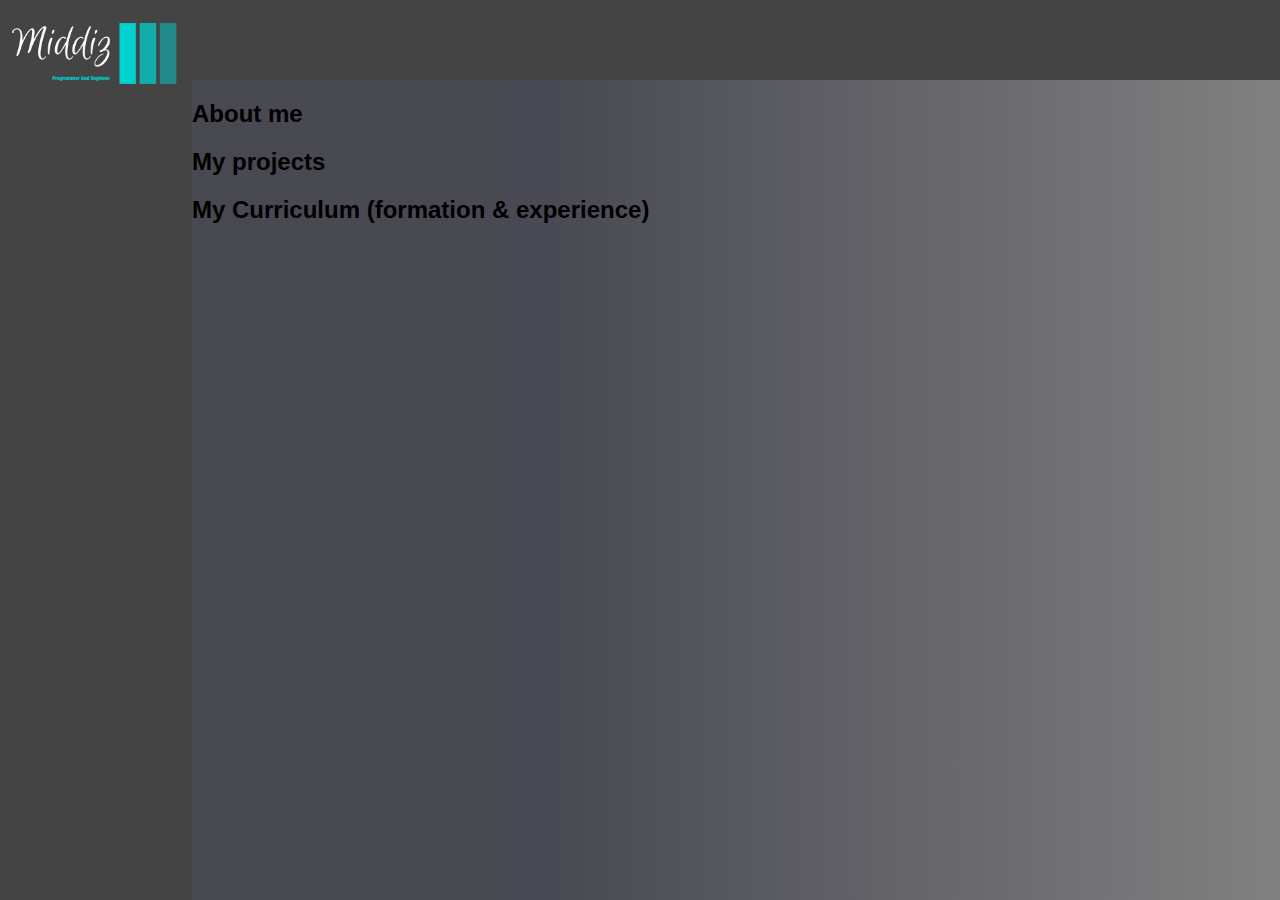
==== commit a34fcb84: "rebased" ====
--- a/index.html
+++ b/index.html
@@ -1,39 +1,30 @@
-<!DOCTYPE html>
-<html>
-    <head>
-        <title>MiDDiz's projects index</title>
-        <link rel="stylesheet" href="style.css">
-        <link rel="shortcut icon" href="./assets/favicon.ico" type="image/x-icon">
-    </head>
-    <body>
-        <div class="main-wrapper">
-
-            <!-- Each element has this structure: 
-                <li class="link"><a href=""> Line1  <br>  Line2  <br><span class="odin-project">- Part of The Odin's Project curriculum -</span></a></li>
-                <li><span class="breaker"></span></li>
-            -->
-
-
-            <div class="header-repos"><ul class="repo-list">
-                <h1>Lista de mis repositorios / List of my repositories</h1>
-                <li class="link"><a href="https://middiz.github.io/odin-google-homepage">Calco de la pagina de Google hecho a mano <br> Hand-made copy of Google's homepage <span class="odin-project"> <br>- Part of The Odin's Project curriculum -</span></a></li>
-                <li><span class="breaker"></span></li>
-                <li class="link"><a href="https://middiz.github.io/OdinCalculator">Calculadora hecha en JavaScript <br> Calculartor made in JavaScript<span class="odin-project"> <br>- Part of The Odin's Project curriculum -</span></a></li>
-                <li><span class="breaker"></span></li>
-                <li class="link"><a href="https://middiz.github.io/OdinJSLibrary"> Librería dinámica usando JavaScript y con integración con Firebase  <br>  Dynamic book library using JavaScript and Firebase integration.  <br><span class="odin-project">- Part of The Odin's Project curriculum -</span></a></li>
-                <li><span class="breaker"></span></li>
-                <li class="link"><a href="https://middiz.github.io/Odin-Etch-A-Sketch">Página donde puedes dibujar sobre ella <br> Webpage where you can draw <span class="odin-project"> <br>- Part of The Odin's Project curriculum -</span></a></li>
-                <li><span class="breaker"></span></li>
-                <li class="link"><a href="https://middiz.github.io/RockPaperScissors">Juego de Piedra Papel Tijera <br> Rock Paper Scissors game <span class="odin-project"> <br>- Part of The Odin's Project curriculum -</span></a></li>
-                <li><span class="breaker"></span></li>
-                <li class="link"><a href="https://middiz.github.io/TIC-Seguridad"> Trabajo final de HTML y CSS para mi asignatura de TIC.   <br>  HTML and CSS final assignment for my TIC class.</a></li>
-                <li><span class="breaker"></span></li>
-                <li class="link"><a href="https://github.com/MiDDiz/TIC-2Bach">Repo de los ejercicios de TIC <br> Repo of some undergrad CS assignments</a></li>
-                <li><span class="breaker"></span></li>
-                <li class="link"><a href="https://github.com/MiDDiz/JAVA.ProcessingGame">Repo de un juego que hize en processing.js <br> Repo of a game I made using processing.js</a></li>
-            </ul></div>
-        </div>
-        
-        <script src="main.js"></script>
-    </body>
+<!DOCTYPE html>
+<html>
+	<head>
+		<meta charset="utf-8">
+		<meta http-equiv="X-UA-Compatible" content="IE=edge">
+		<title>MiDDiz's site!</title>
+		<meta name="description" content="MiDDiz's personal website">
+		<meta name="viewport" content="width=device-width, initial-scale=1">
+		<link rel="stylesheet" href="styles/index.css">
+	</head>
+	<body>
+		<!--[if lt IE 7]>
+			<p class="browsehappy">You are using an <strong>outdated</strong> browser. Please <a href="#">upgrade your browser</a> to improve your experience.</p>
+		<![endif]-->
+		<div id="top-nav-bar">
+			
+		</div>
+		<div id="side-nav-bar">
+			<span id="logo"><img src="./resources/png/logo-no-background.png" alt="LOGO"></span>
+		</div>
+		<div id="page">
+			<h2>About me</h2>
+			<h2>My projects</h2>
+			<h2>My Curriculum (formation & experience)</h2>
+
+		</div>
+
+		<script src="" async defer></script>
+	</body>
 </html>--- a/styles/index.css
+++ b/styles/index.css
@@ -0,0 +1,109 @@
+html {
+	font-family: 'futura', 'Noto Sans', 'Arial', 'Helvetica', 'Sans serif';
+	width: 100%;
+	height: 100%;
+	background: rgb(68,68,68);
+	background: linear-gradient(90deg, rgba(68,68,68,1) 0%, rgba(72,72,79,1) 0%, rgba(73,73,83,1) 43%, rgba(129,129,129,1) 100%);
+}
+
+body {
+	display: flex;
+	width: inherit;
+	height: inherit;
+	padding: 0;
+	margin: 0;
+}
+
+/* -------- top nav var styling ---------- */
+
+#top-nav-bar {
+	position: fixed;
+	width: 100%;
+	height: 5em;
+	background-color: rgb(68,68,68);
+
+	z-index: 4;
+}
+
+
+
+/* --------- side nav var styling ----------- */
+
+#side-nav-bar{
+	position: fixed;
+	height: calc(100%);
+	width: 15%;
+	min-width: 170px;
+	background-color: rgb(68,68,68);
+
+	z-index: 5;
+}
+
+#side-nav-bar #logo img{
+	max-width: 88%;
+	max-height: 88%;
+	margin-top: 12%;
+	margin-left: 6%;
+	animation-name: appear-side-nav;
+	animation-duration: 2000ms;
+	animation-fill-mode: forwards;
+}
+@keyframes appear-fade{
+	100%{
+		opacity: 1;
+		transform:translateX(0);
+	  }
+	50%{
+		opacity: 0.5;
+		transform: translateX(-50%);
+	  }
+	0%{
+		display: none;
+		opacity: 0;
+		transform: translateX(-100%);
+	  }
+}
+@keyframes disappear-fade{
+	0%{
+	  opacity: 1;
+	  transform:translateX(0);
+	}
+	50%{
+	  opacity: 0.5;
+	  transform: translateX(-50%);
+	}
+	100%{
+	  display: none;
+	  opacity: 0;
+	  transform: translateX(-100%);
+	}
+}
+
+@media screen and (max-width: 1200px){
+	#side-nav-bar{
+		animation-name: appear-fade;
+		animation-duration: 200ms;
+		animation-fill-mode: forwards;
+	}
+}
+
+@media screen and (max-width: 1000px){  
+	  #side-nav-bar{
+		  animation-name: disappear-fade;
+		  animation-duration: 200ms;
+		  animation-fill-mode: forwards;
+	  }
+}
+
+/* --------- Page styling  ----------*/
+
+#page {
+	--margin-header: 5em;
+	--margin-side-bar: calc(15%);
+
+	margin-top: var(--margin-header);
+	margin-left: var(--margin-side-bar);
+	margin-right: 0;
+	margin-bottom: 0;
+	width: 100%;
+}